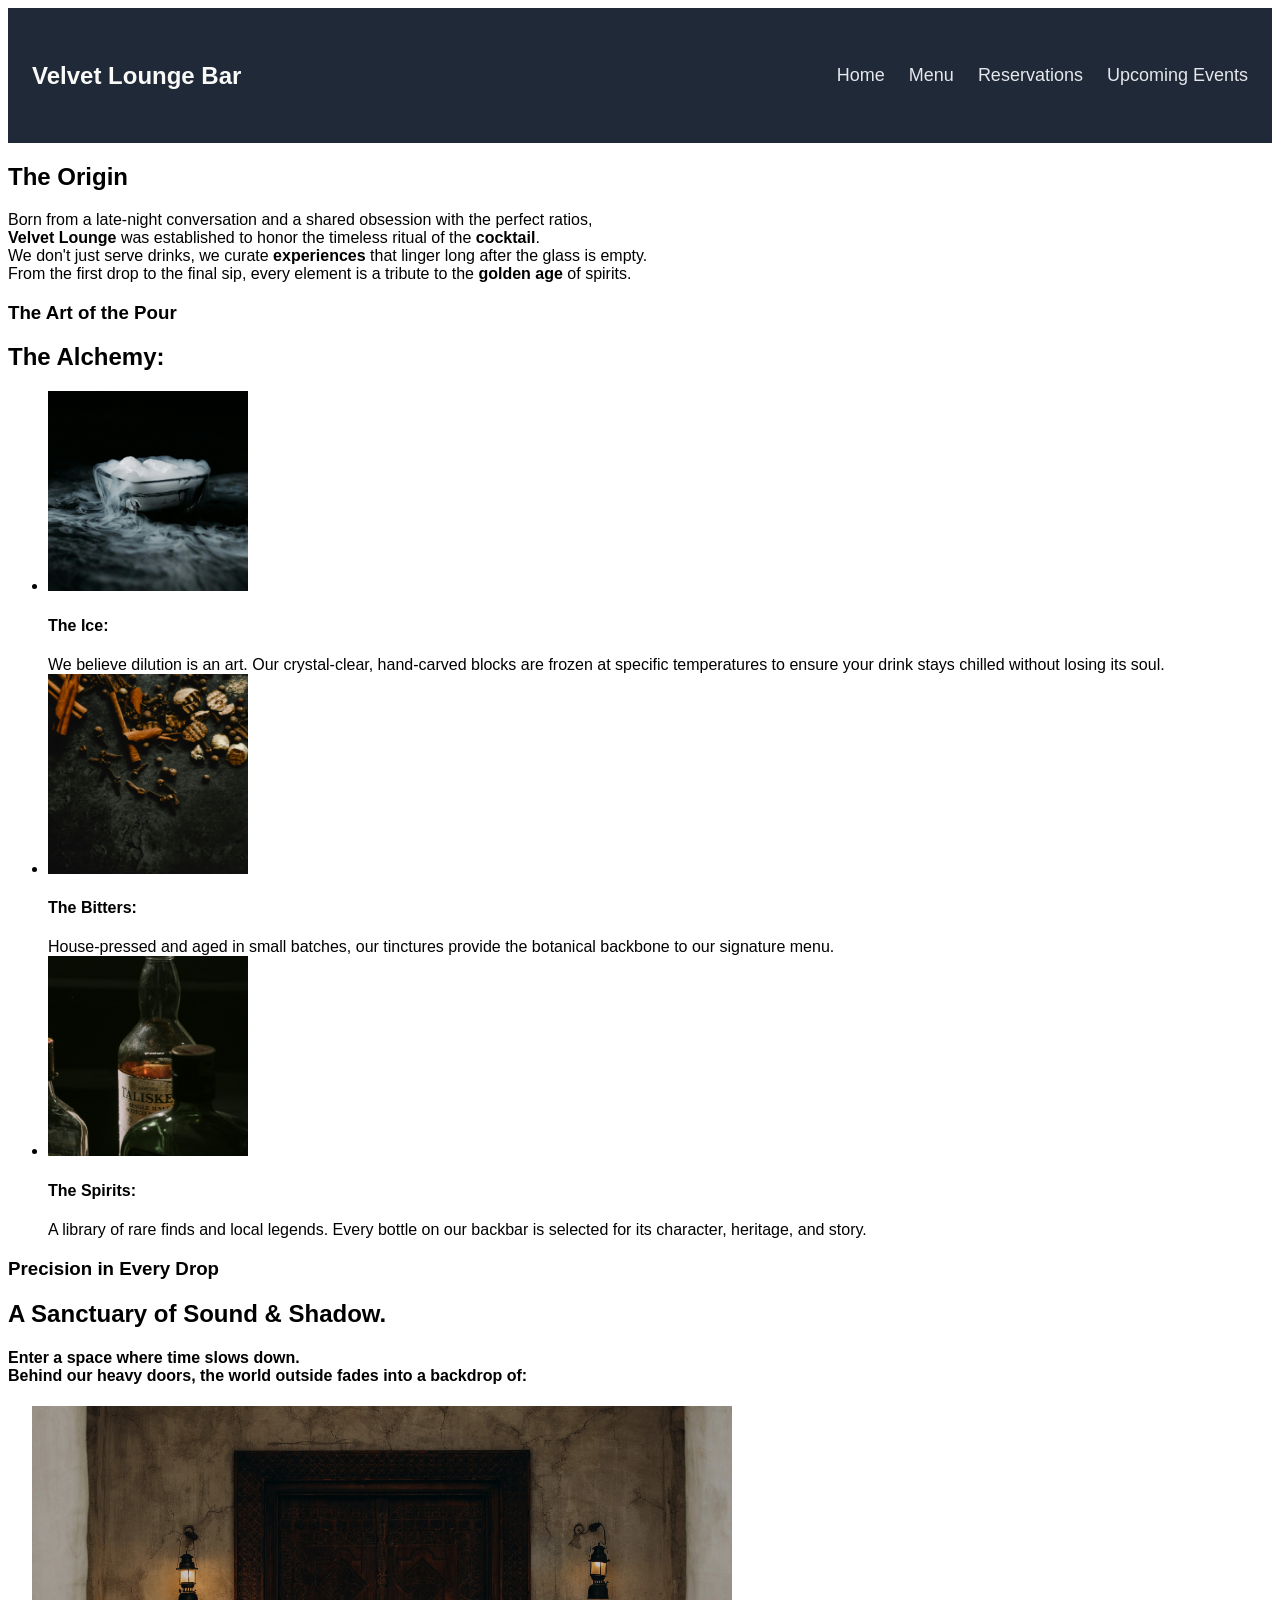
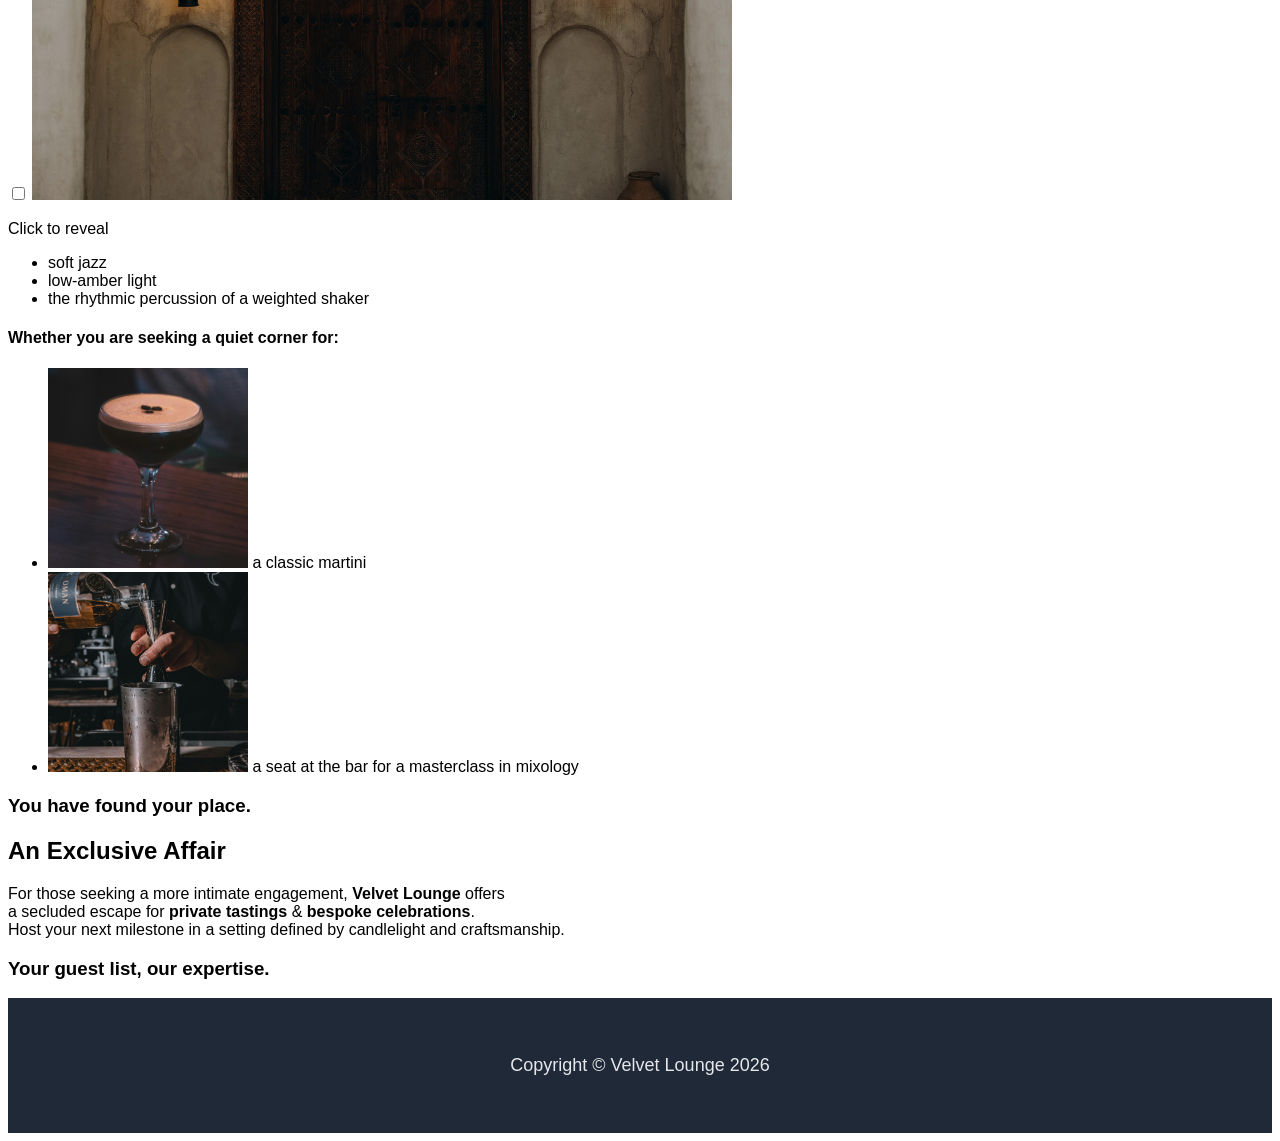
==== about_page.html @ bf159278 "Add files via upload" ====
<!DOCTYPE html>
<html>

<head>
    <meta charset="utf-8">
    <meta name="viewport" content="width=device-width, initial-scale=1.0">
    <title>About Page</title>
    <link rel="stylesheet" href="css/about.css">
    <link rel="stylesheet" href="css/style.css">
</head>

<body>
   
    <header class="header" id="top">
        <h2 class="header__logo">Velvet Lounge Bar</h2>

        <nav class="nav">
            <ul class="nav__list">
                <li class="nav__item"><a class="nav__link" href="./index.html">Home</a></li>
                <li class="nav__item"><a class="nav__link" href="">Menu</a></li>
                <li class="nav__item"><a class="nav__link" href="">Reservations</a></li>
                <li class="nav__item"><a class="nav__link" href="upcoming-events.html">Upcoming Events</a></li>
            </ul>
        </nav>
    </header>

    <main>
        <section class="start">
            <h2>The Origin</h2>
            <p>Born from a late-night conversation and a shared obsession with the perfect ratios,<br>
                <strong>Velvet Lounge</strong> was established to honor the timeless ritual of the <strong>cocktail</strong>.
                <br>
                We don't just serve drinks, we curate <strong>experiences</strong> that linger long after the glass is
                empty. <br>
                From the first drop to the final sip, every element is a tribute to the<strong> golden age</strong> of
                spirits.
            </p>
            <h3>The Art of the Pour</h3>
        </section>

        <section class="alchemy">
            <h2>The Alchemy:</h2>
            <ul>
                <li>
                    <img src="images/icecubes.jpg" alt="ice cubes" width="200" id="icecubes">
                    <h4>The Ice:</h4>We believe dilution is an art. Our crystal-clear, hand-carved blocks are frozen at
                    specific temperatures to ensure your drink stays chilled without losing its soul.
                </li>
                <li>
                    <img src="images/bitters.jpg" alt="bitters" width="200" id="bitters">
                    <h4>The Bitters:</h4>House-pressed and aged in small batches, our tinctures provide the botanical
                    backbone
                    to our signature menu.
                </li>
                <li>
                    <img src="images/spirits.jpg" alt="bottles of spirits" width="200" id="spirits">
                    <h4>The Spirits:</h4>A library of rare finds and local legends. Every bottle on our backbar is
                    selected for its character, heritage, and story.
                </li>
            </ul>
            <h3>Precision in Every Drop</h3>
        </section>

        <section class="atmosphere">
            <h2>A Sanctuary of Sound & Shadow.</h2>
            <h4> Enter a space where time slows down.<br>
                Behind our heavy doors, the world outside fades into a backdrop of: </h4>
        </section>


       <section class="doors">
    <input type="checkbox" id="toggle" class="hiddencheckbox">
    
    <label for="toggle" class="image-container">
        <img src="images/doors.jpg" alt="dark wood heavy doors" width="700">
        <p class="instruction">Click to reveal</p>
    </label>
        <ul class="reveal">
            <li>soft jazz</li>
            <li>low-amber light</li>
            <li>the rhythmic percussion of a weighted shaker</li>
        </ul>
</section>

       <section>
        <h4>Whether you are seeking a quiet corner for: </h4>
        <ul class="searching">
            <li>
                <img src="images/martini.jpg" alt="classic martini" width="200" id="martini">
                a classic martini
            </li>
            <li>
                <img src="images/mixology.jpg" alt="bar" width="200" id="bar">
                a seat at the bar for a masterclass in mixology
            </li>
        </ul>
        <h3>You have found your place.</h3>
        </section>

        <section class="exclusivity">
            <h2>An Exclusive Affair</h2>
            <p>For those seeking a more intimate engagement, <strong>Velvet Lounge</strong> offers
                <br>
                a secluded escape for <strong>private tastings</strong> & <strong>bespoke celebrations</strong>.<br>
                Host your next milestone in a setting defined by candlelight and craftsmanship.
            </p>
            <h3>Your guest list, our expertise.</h3>
    </main>

      <footer class="footer">
        <p class="footer__text">Copyright © Velvet Lounge 2026</p>
    </footer>

</html>
---- css/style.css ----
:root {
    --color-bg-dark: #1f2937;
    --color-bg-light: #e5e7eb;
    --color-primary: #3882f6;
    --color-text-light: #f9faf8;
    --color-text-muted: #e5e7eb;
    --color-text-dark: #1f2937;

    --font-size-logo: 1.5rem;
    --font-size-body: 1.125rem;
    --font-size-heading-lg: 3rem;
    --font-size-heading-md: 2.25rem;

    --font-weight-light: 300;
    --font-weight-normal: 400;
    --font-weight-bold: 700;
    --font-weight-extra-bold: 800;

    --space-xs: 0.5rem;
    --space-sm: 1rem;
    --space-md: 1.5rem;
    --space-lg: 2rem;
    --space-xl: 4rem;

    --container-width: 1200px;
    --section-padding: 5rem;

    --radius-sm: 0.25rem;
    --radius-md: 0.5rem;

    --transition-fast: 0.3s ease;
}

html {
    scroll-behavior: smooth;
}

body {
    font-family: Arial, sans-serif;
}

.header {
    background-color: var(--color-bg-dark);
    height: 15vh;
    display: flex;
    justify-content: space-between;
    padding: 0 1.5rem 0 1.5rem;
    align-items: center;
}

.header__logo {
    color: var(--color-text-light);
    font-size: var(--font-size-logo);
}

.nav__list {
    display: none;
    list-style: none;
}

.nav__link {
    color: var(--color-text-muted);
    font-size: var(--font-size-body);
    text-decoration: none;
    transition: color var(--transition-fast);
    position: relative;
    display: inline-block;
}

.nav__link::after {
    content: "";
    position: absolute;
    left: 50%;
    bottom: -0.5rem;
    width: 0;
    height: 2px;
    background-color: var(--color-text-light);
    transform: translateX(-50%);
    transition: width var(--transition-fast);
}

.nav__link:hover {
    color: var(--color-text-light);
}

.nav__link:hover::after {
    width: 100%;
}

.footer {
    background-color: var(--color-bg-dark);
    height: 15vh;
    display: flex;
    justify-content: center;
    align-items: center;
}

.footer__text {
    color: var(--color-text-muted);
    font-size: var(--font-size-body);
}

@media (min-width: 768px) {
    .nav__list {
        display: flex;
        gap: var(--space-md);
    }
}
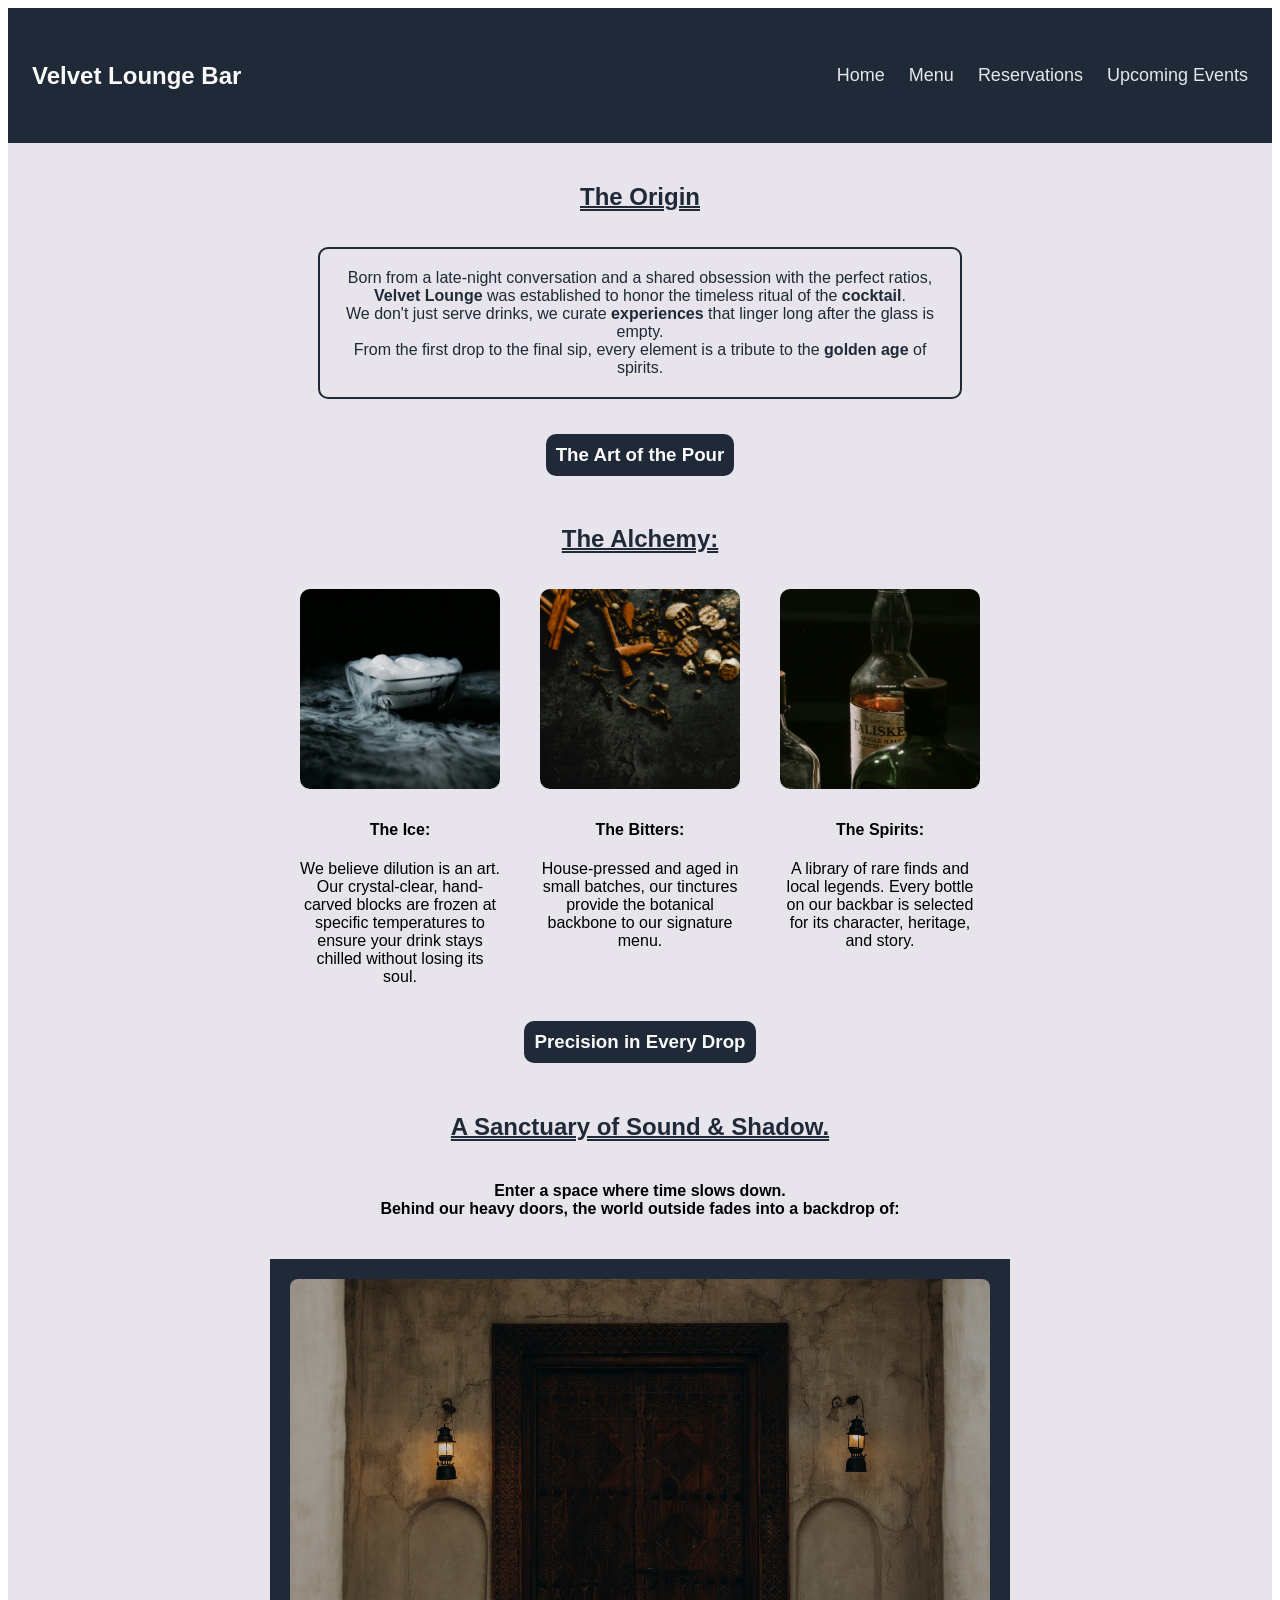
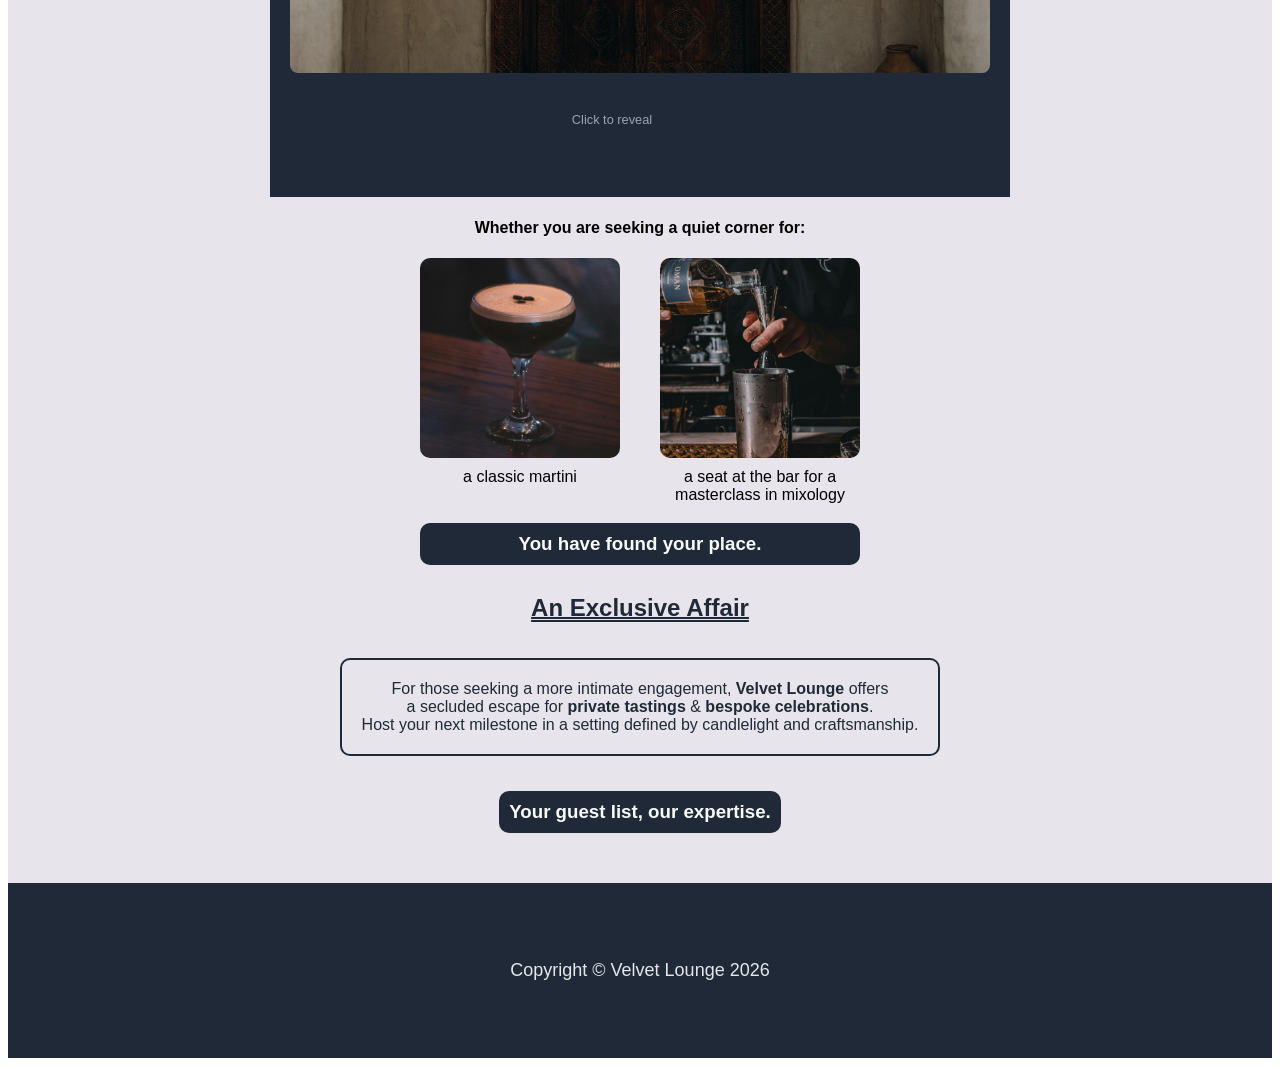
==== commit 72abde8e: "stylesheets relative paths" ====
--- a/about_page.html
+++ b/about_page.html
@@ -5,8 +5,8 @@
     <meta charset="utf-8">
     <meta name="viewport" content="width=device-width, initial-scale=1.0">
     <title>About Page</title>
-    <link rel="stylesheet" href="css/about.css">
-    <link rel="stylesheet" href="css/style.css">
+    <link rel="stylesheet" href="./css/about.css">
+    <link rel="stylesheet" href="./css/style.css">
 </head>
 
 <body>
@@ -111,4 +111,4 @@
         <p class="footer__text">Copyright © Velvet Lounge 2026</p>
     </footer>
 
-</html>+</html>
--- a/css/about.css
+++ b/css/about.css
@@ -0,0 +1,80 @@
+@font-face {
+    font-family:'roboto';
+    src: url('https://fonts.googleapis.com/css2?family=Roboto:ital,wght@0,100..900;1,100..900&display=swap');
+}
+about_page-grid {display: flex;align-items: center; }
+
+header {background-color: #1f2937; color: #f9faf8; padding: 20px; text-align: center;}
+footer {background-color: #1f2937; color: #f9faf8; padding: 20px; text-align: center;}  
+
+body {font-family:'roboto';}
+
+main{
+    display: flex;
+    flex-direction: column;
+    align-items: center;
+    padding: 20px;
+    background-color:#e7e5eb;
+}
+h2 {color: #1f2937; text-decoration: underline; text-decoration-color: #1f2937; text-decoration-style: double ; text-decoration-thickness: 2px; }
+h3 {background-color: #1f2937; color: #f9faf8; margin-bottom: 10px; padding: 10px; border-radius: 10px; text-align: center;}
+h4{coolor: #1f2937; text-align: center;}
+p {border: 2px solid #1f2937; border-radius: 10px; padding: 20px; max-width: 600px; text-align: center;}
+
+.start {display: flex; flex-direction: column; align-items: center; margin-bottom: 20px; color:#1f2937; text-align: center;}
+
+.atmosphere {display: flex; flex-direction: column; align-items: center; margin-bottom: 20px; text-align: center;}
+.atmosphere img {border-radius: 10px; margin-bottom: 10px;}
+
+.searching {list-style-type: none; padding: 0; display: flex; gap: 40px;}
+.searching li {display: flex; flex-direction: column; align-items: center; text-align: center; max-width: 200px;}
+.searching img {border-radius: 10px; margin-bottom: 10px;}
+
+
+.exclusivity {display: flex; flex-direction: column; align-items: center; margin-bottom: 20px; color:#1f2937}
+
+.alchemy {display: flex; flex-direction: column; align-items: center; margin-bottom: 20px;} 
+.alchemy ul {list-style-type: none; padding: 0; display: flex; gap: 40px;}
+.alchemy li {display: flex; flex-direction: column; align-items: center; text-align: center; max-width: 200px;}
+.alchemy img {border-radius: 10px; margin-bottom: 10px;}    
+
+.hiddencheckbox {display: none;}
+
+.doors {
+  background-color: #1f2937;
+  padding: 20px;
+  color: white;
+  font-family: sans-serif;
+  text-align: center;
+}
+.reveal {
+  opacity: 0;
+  max-height: 0;
+  overflow: hidden;
+  transition: all 0.5s ease;
+  margin-top: 10px;
+  color: #d4af37; 
+}
+
+.hiddencheckbox:checked ~ .reveal {
+  opacity: 1;
+  max-height: 100px;
+  padding: 10px;
+}
+
+.image-container img {
+  cursor: pointer;
+  border-radius: 8px;
+  transition: transform 0.3s;
+}
+
+.image-container img:hover {
+  transform: scale(1.02);
+}
+
+.instruction {
+  font-size: 0.8rem;
+  color: #9ca3af;
+}
+
+.reveal ul { list-style-type: none; padding: 0; display: flex; gap: 40px; justify-content: center;}
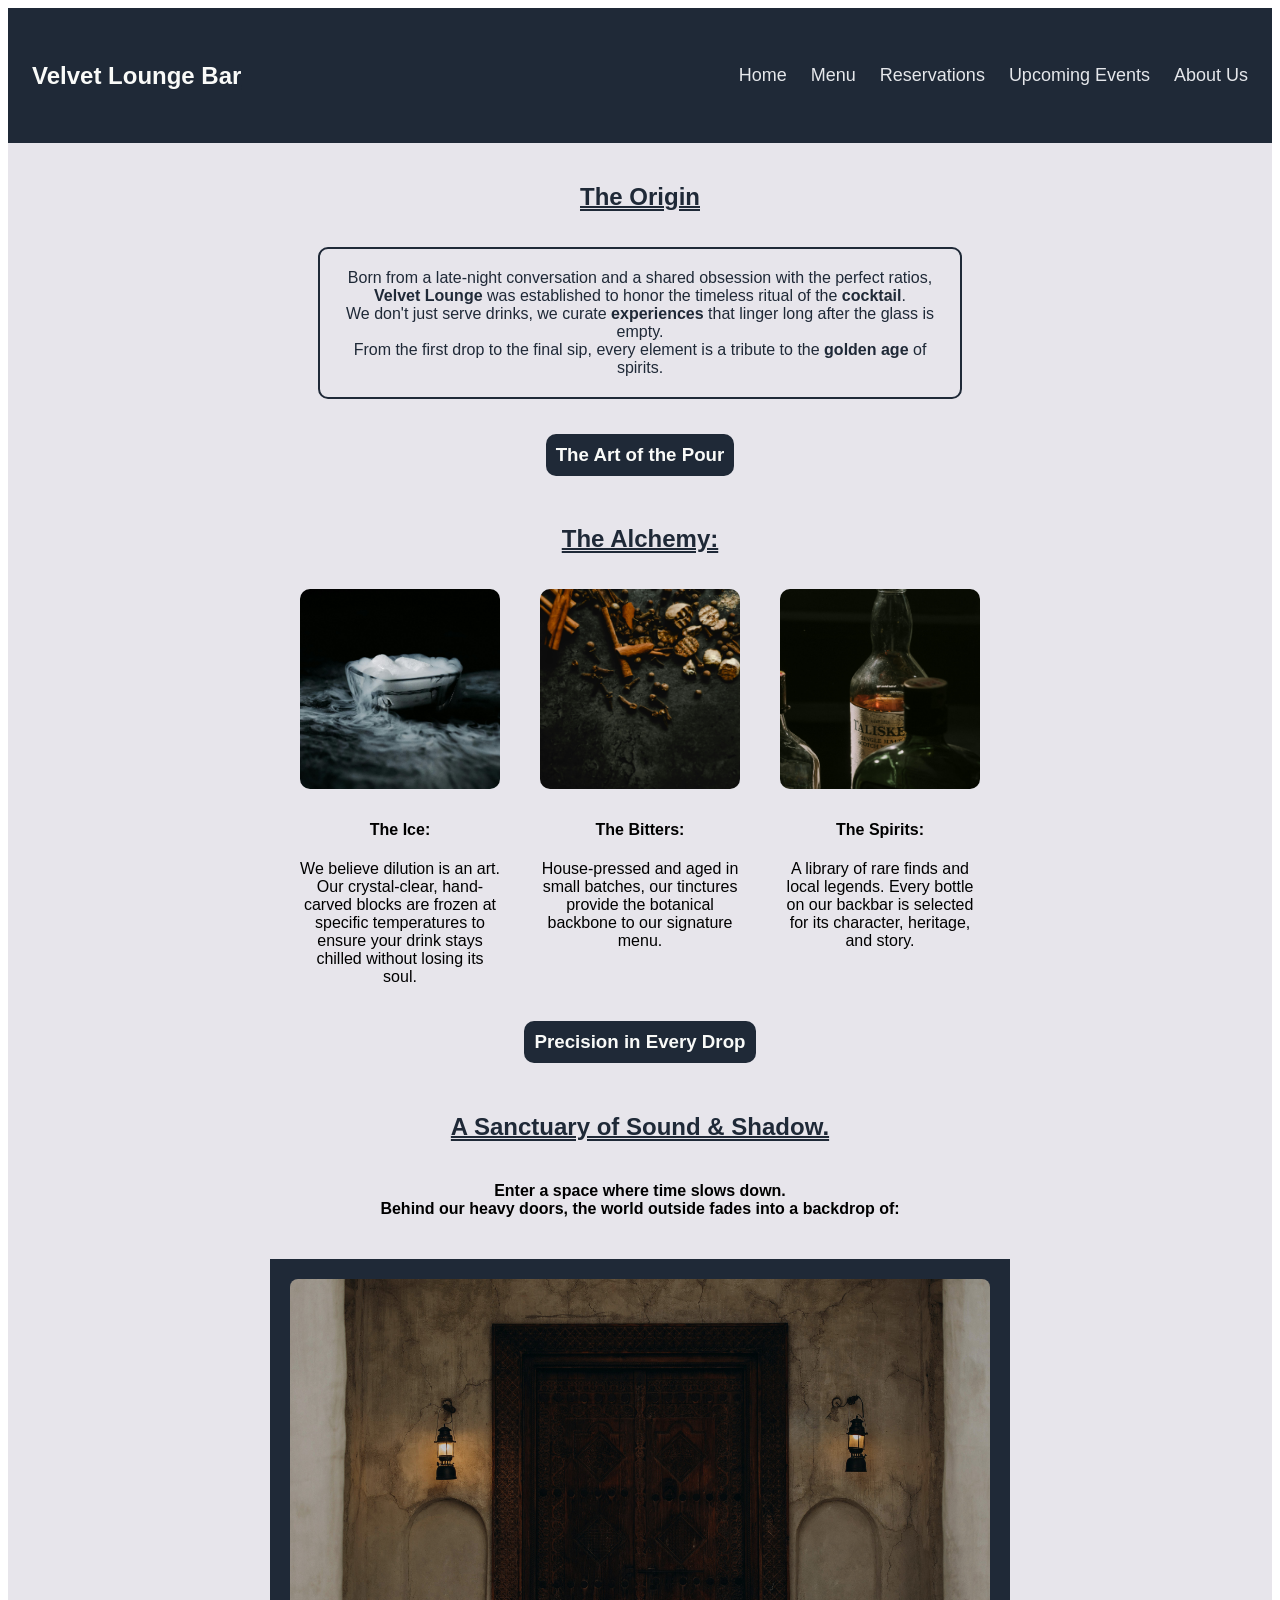
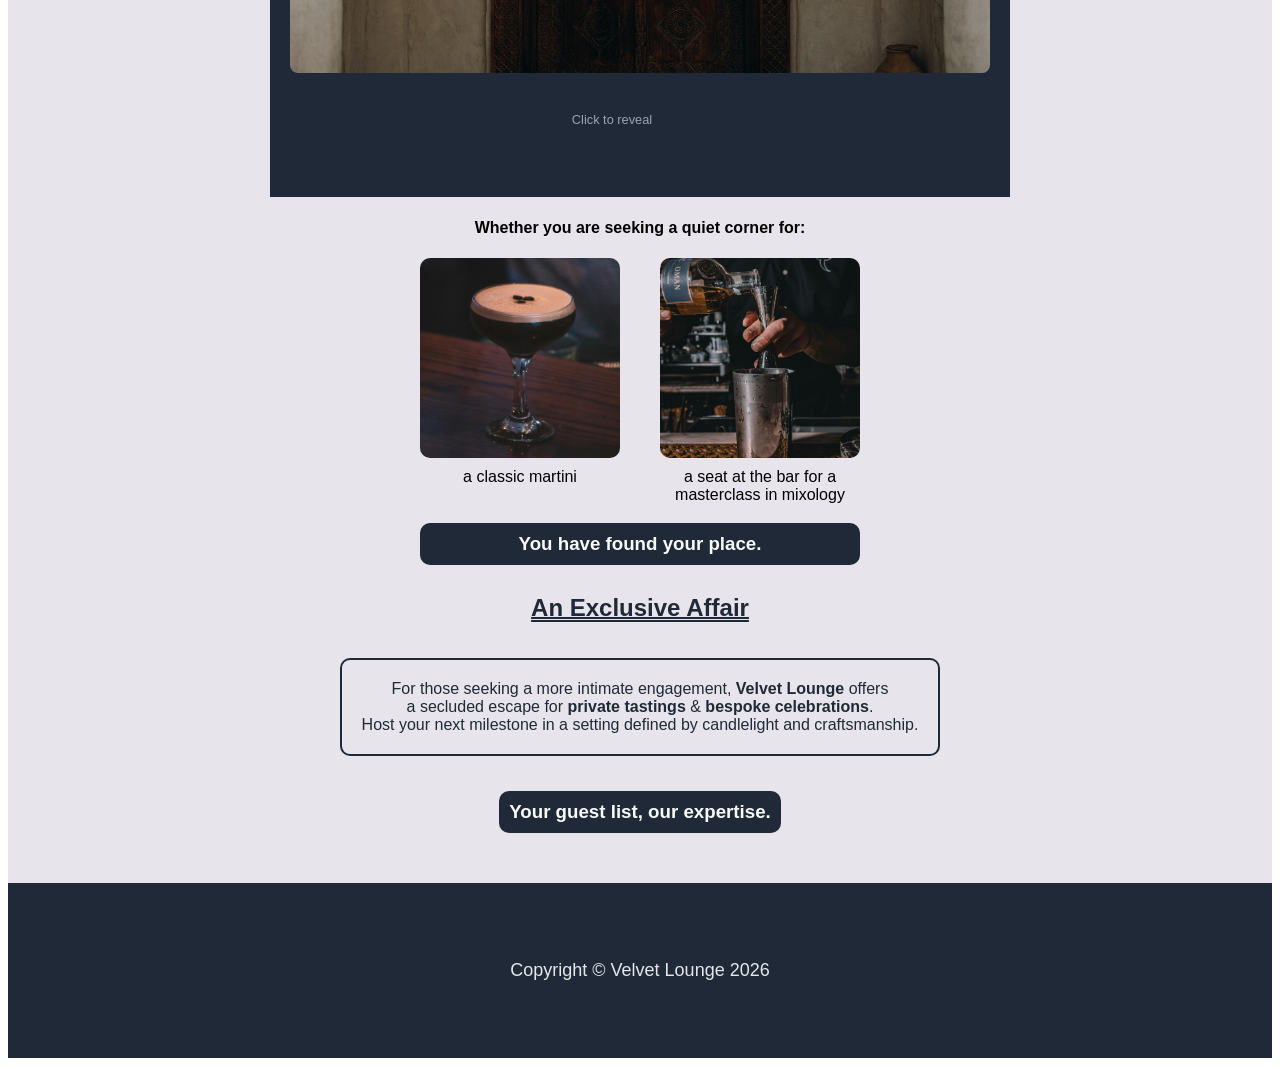
==== commit fbf2a749: "Fix navigation links Updated navigation links and improved structure." ====
--- a/about_page.html
+++ b/about_page.html
@@ -16,10 +16,11 @@
 
         <nav class="nav">
             <ul class="nav__list">
-                <li class="nav__item"><a class="nav__link" href="./index.html">Home</a></li>
+                      <li class="nav__item"><a class="nav__link" href="./index.html">Home</a></li>
                 <li class="nav__item"><a class="nav__link" href="">Menu</a></li>
-                <li class="nav__item"><a class="nav__link" href="">Reservations</a></li>
+                <li class="nav__item"><a class="nav__link" href="./contact_page.html">Reservations</a></li>
                 <li class="nav__item"><a class="nav__link" href="upcoming-events.html">Upcoming Events</a></li>
+                <li class="nav__item"><a class="nav__link" href="about_page.html">About Us</a></li>
             </ul>
         </nav>
     </header>
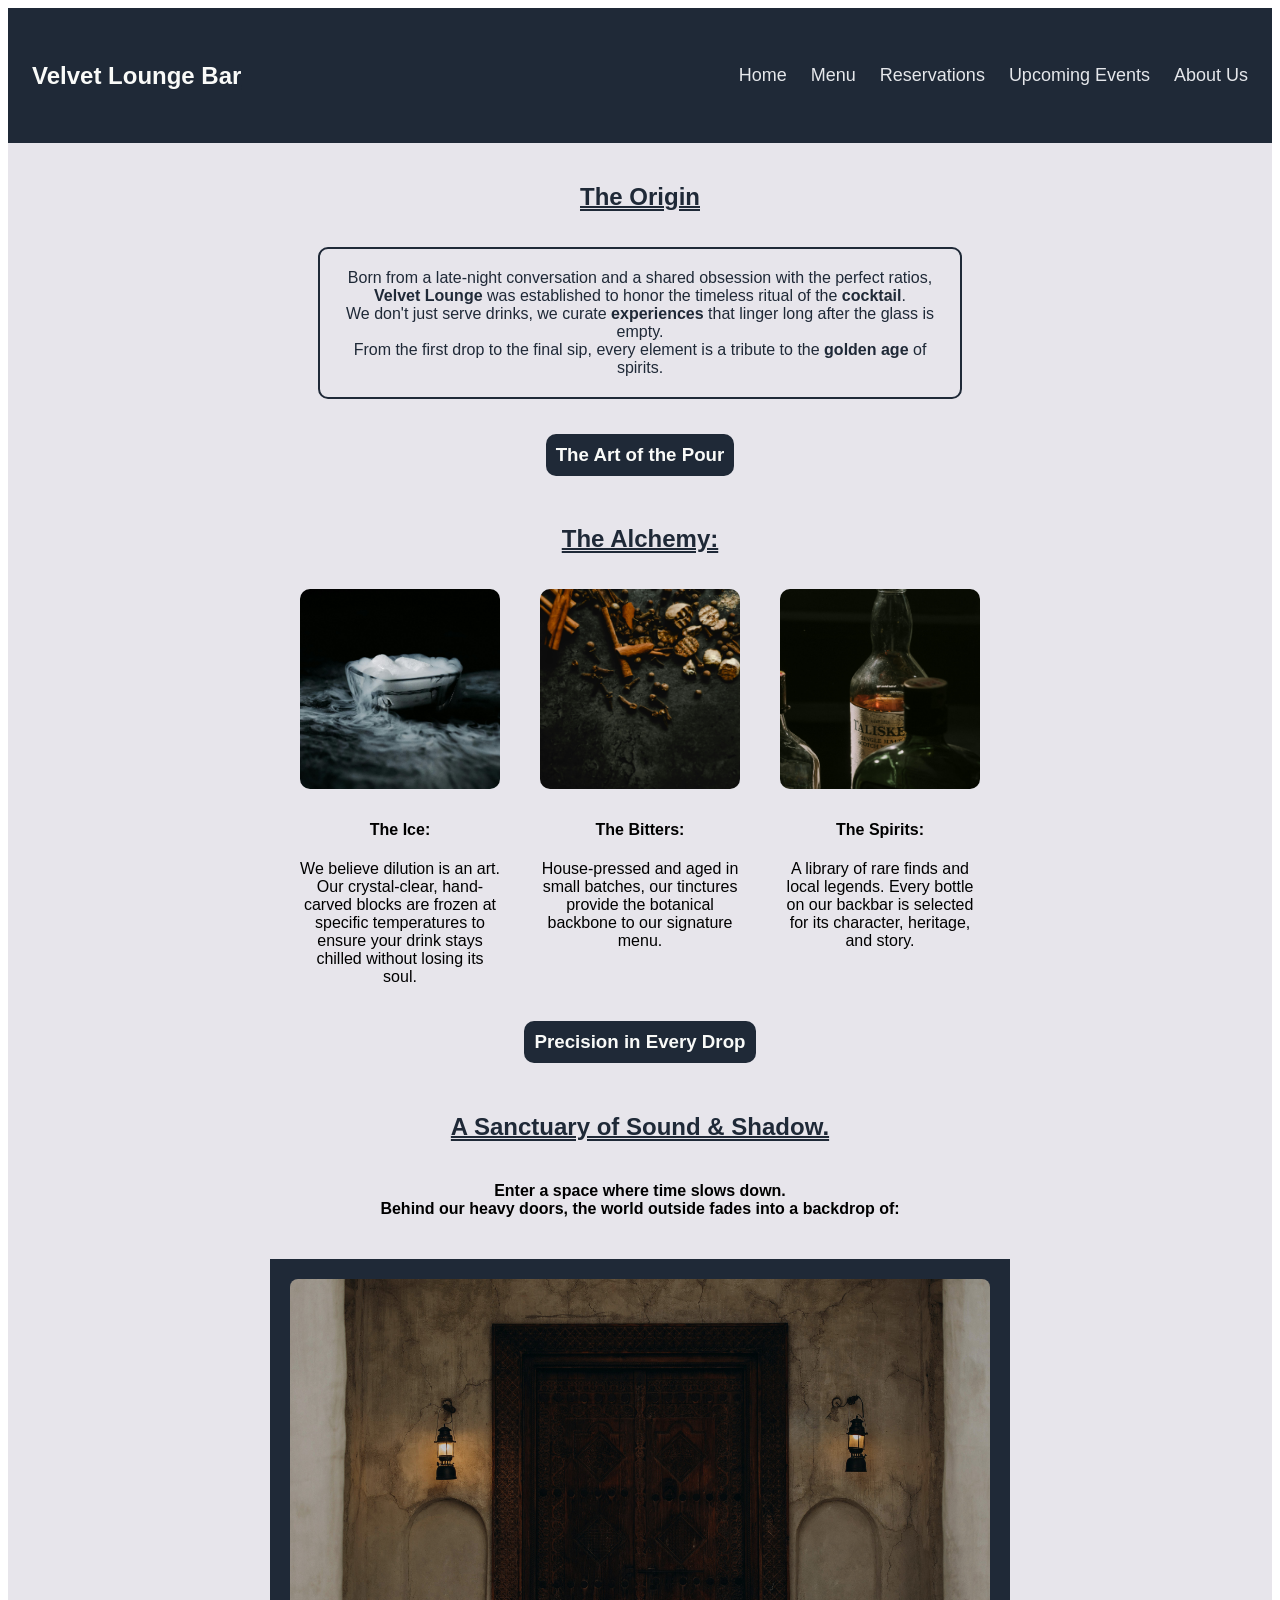
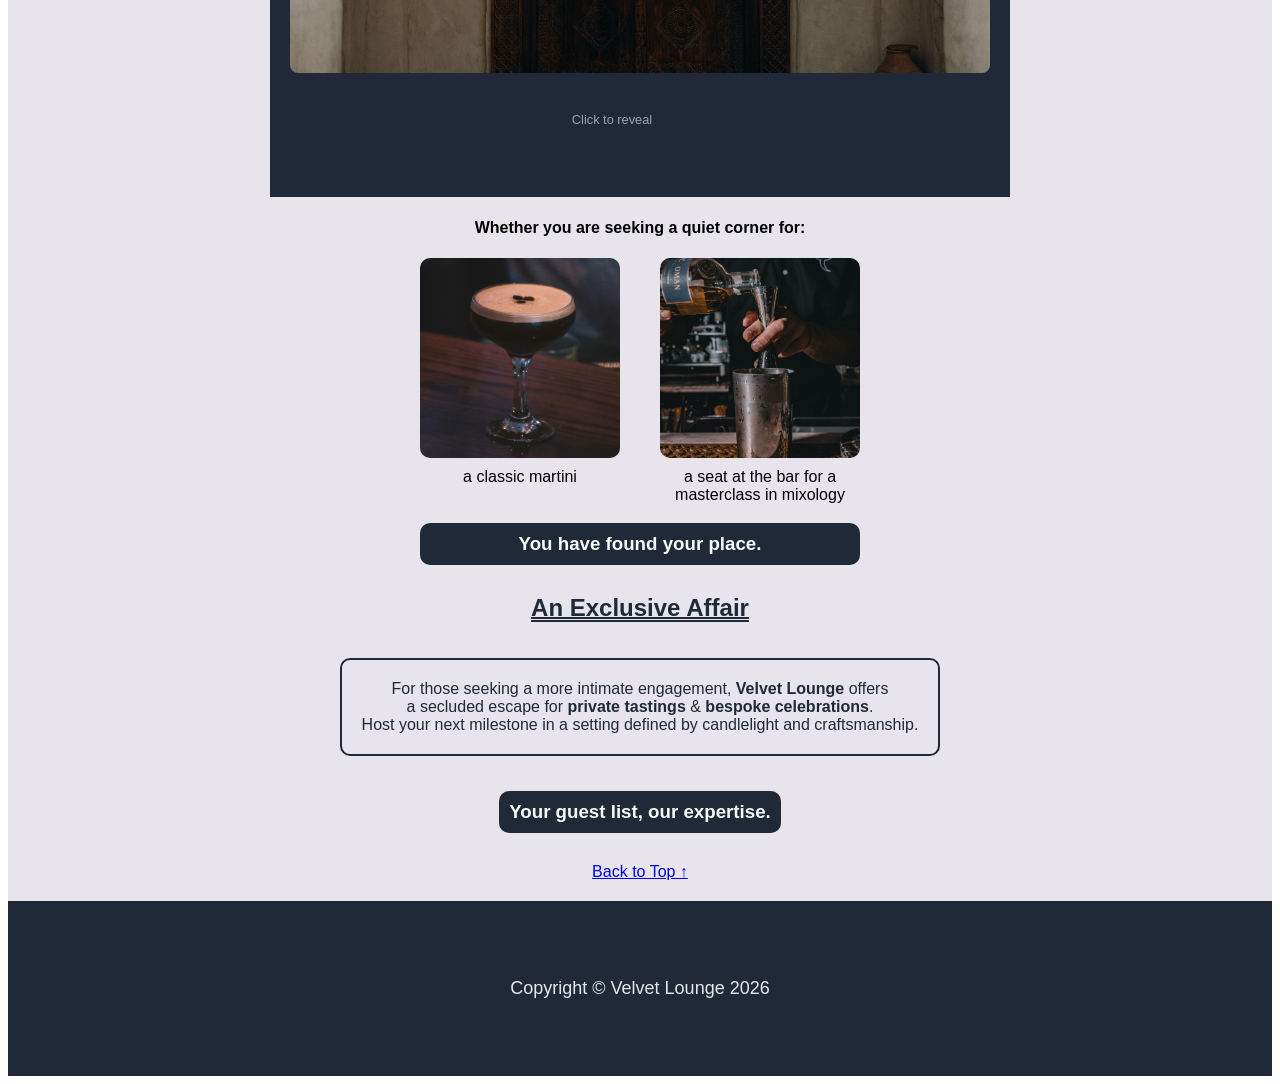
==== commit 426dceef: "Add 'Back to Top' link to about page Added a 'Back to Top' link for easier navigation." ====
--- a/about_page.html
+++ b/about_page.html
@@ -106,6 +106,8 @@
                 Host your next milestone in a setting defined by candlelight and craftsmanship.
             </p>
             <h3>Your guest list, our expertise.</h3>
+        </section>    
+             <a href="top" class="cta__back-to-top">Back to Top ↑</a>
     </main>
 
       <footer class="footer">
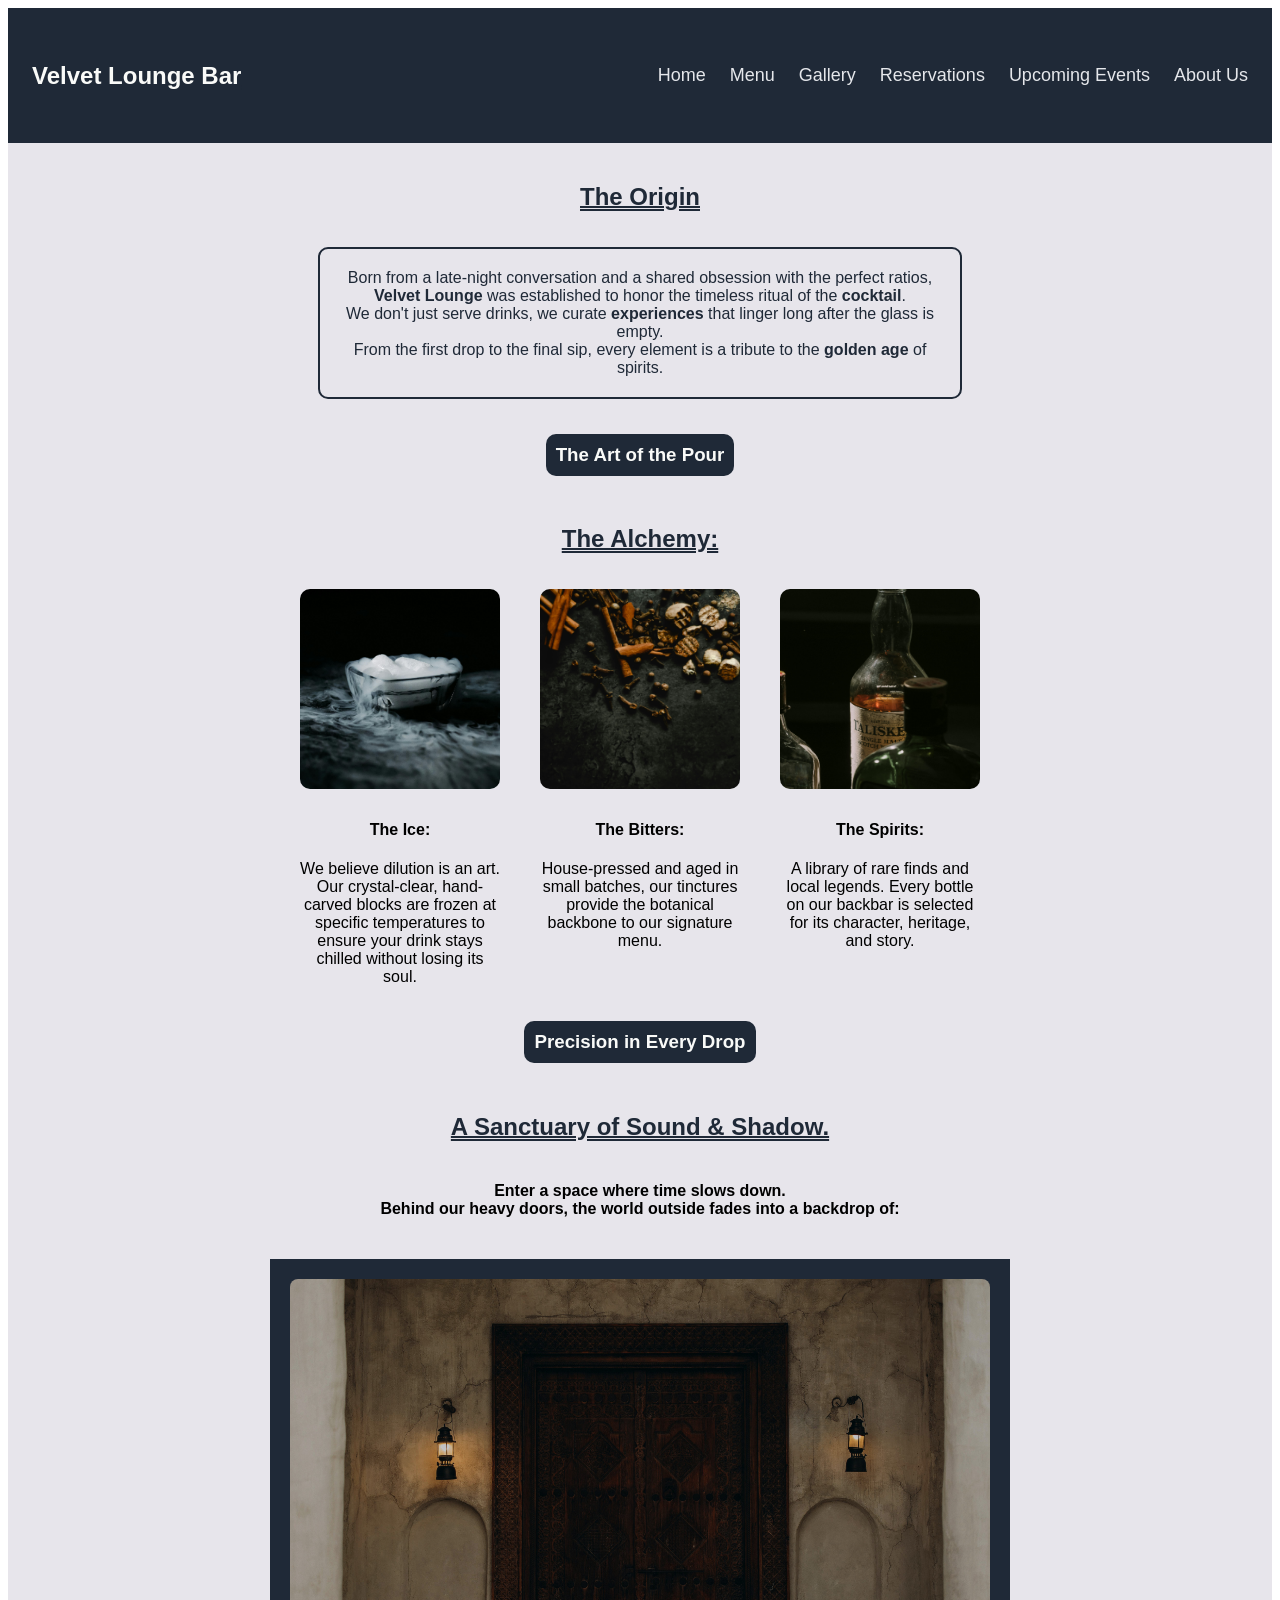
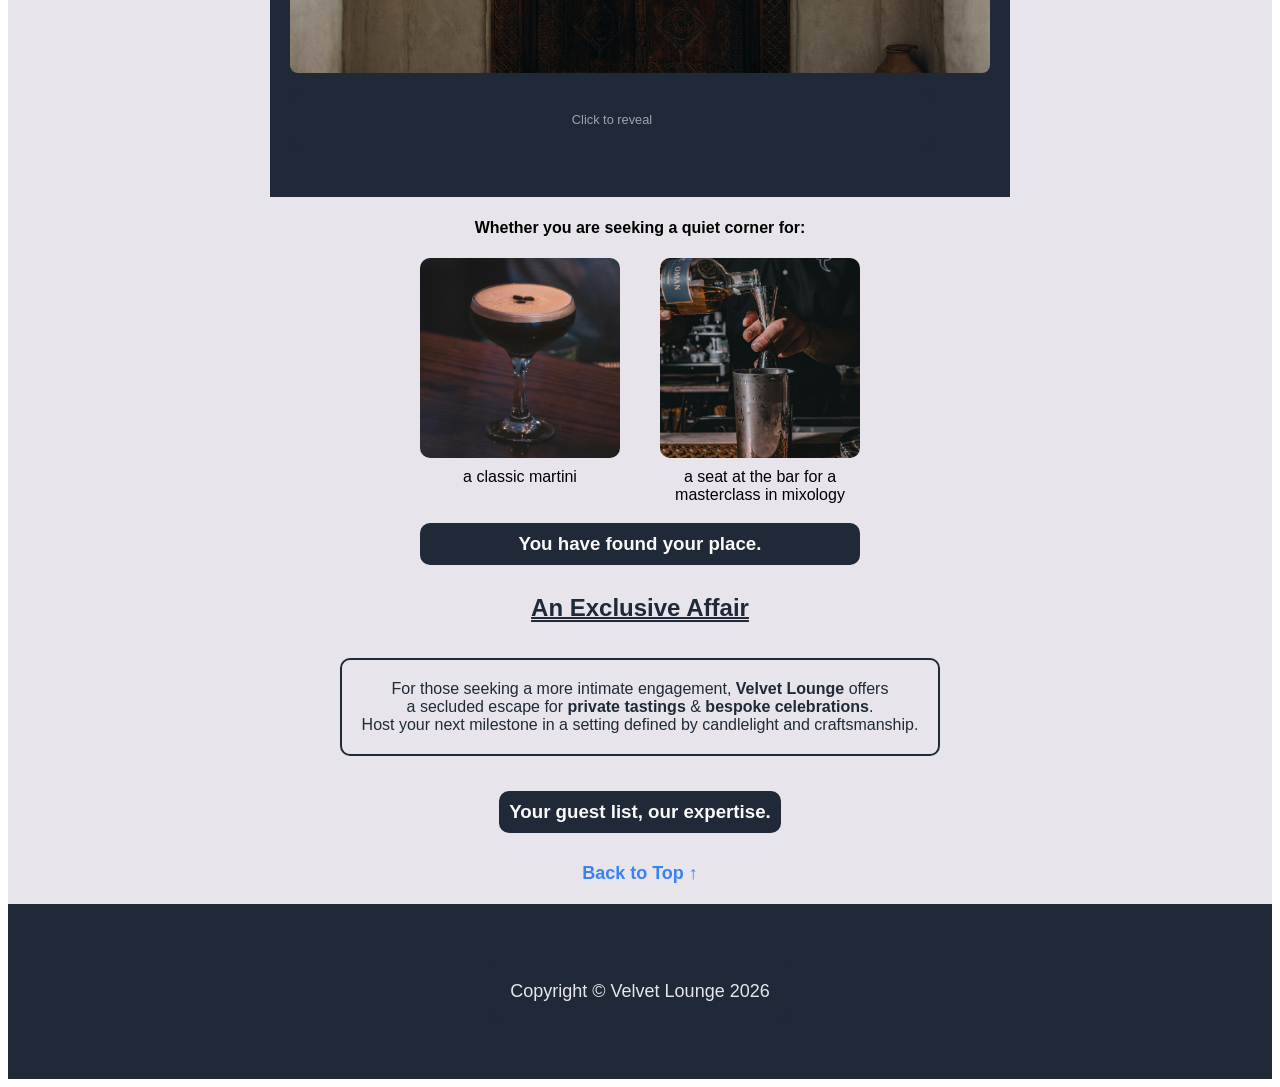
==== commit ea7741e5: "added menu and  gallery" ====
--- a/about_page.html
+++ b/about_page.html
@@ -16,12 +16,13 @@
 
         <nav class="nav">
             <ul class="nav__list">
-                      <li class="nav__item"><a class="nav__link" href="./index.html">Home</a></li>
-                <li class="nav__item"><a class="nav__link" href="">Menu</a></li>
-                <li class="nav__item"><a class="nav__link" href="./contact_page.html">Reservations</a></li>
-                <li class="nav__item"><a class="nav__link" href="upcoming-events.html">Upcoming Events</a></li>
-                <li class="nav__item"><a class="nav__link" href="about_page.html">About Us</a></li>
-            </ul>
+    <li class="nav__item"><a class="nav__link" href="./index.html">Home</a></li>
+    <li class="nav__item"><a class="nav__link" href="digital_menu.html">Menu</a></li>
+    <li class="nav__item"><a class="nav__link" href="gallery.html">Gallery</a></li>
+    <li class="nav__item"><a class="nav__link" href="./contact_page.html">Reservations</a></li>
+    <li class="nav__item"><a class="nav__link" href="upcoming-events.html">Upcoming Events</a></li>
+    <li class="nav__item"><a class="nav__link" href="about_page.html">About Us</a></li>
+</ul>
         </nav>
     </header>
 
@@ -107,7 +108,7 @@
             </p>
             <h3>Your guest list, our expertise.</h3>
         </section>    
-             <a href="top" class="cta__back-to-top">Back to Top ↑</a>
+             <a href="#top" class="cta__back-to-top">Back to Top ↑</a>
     </main>
 
       <footer class="footer">
--- a/css/style.css
+++ b/css/style.css
@@ -86,6 +86,18 @@
 .nav__link:hover::after {
     width: 100%;
 }
+.cta__back-to-top {
+    color: var(--color-primary);
+    text-decoration: none;
+    font-size: var(--font-size-body);
+    font-weight: var(--font-weight-bold);
+    transition: color var(--transition-fast);
+    cursor: pointer;
+}
+
+.cta__back-to-top:hover {
+    transform: translateY(-3px);
+}
 
 .footer {
     background-color: var(--color-bg-dark);
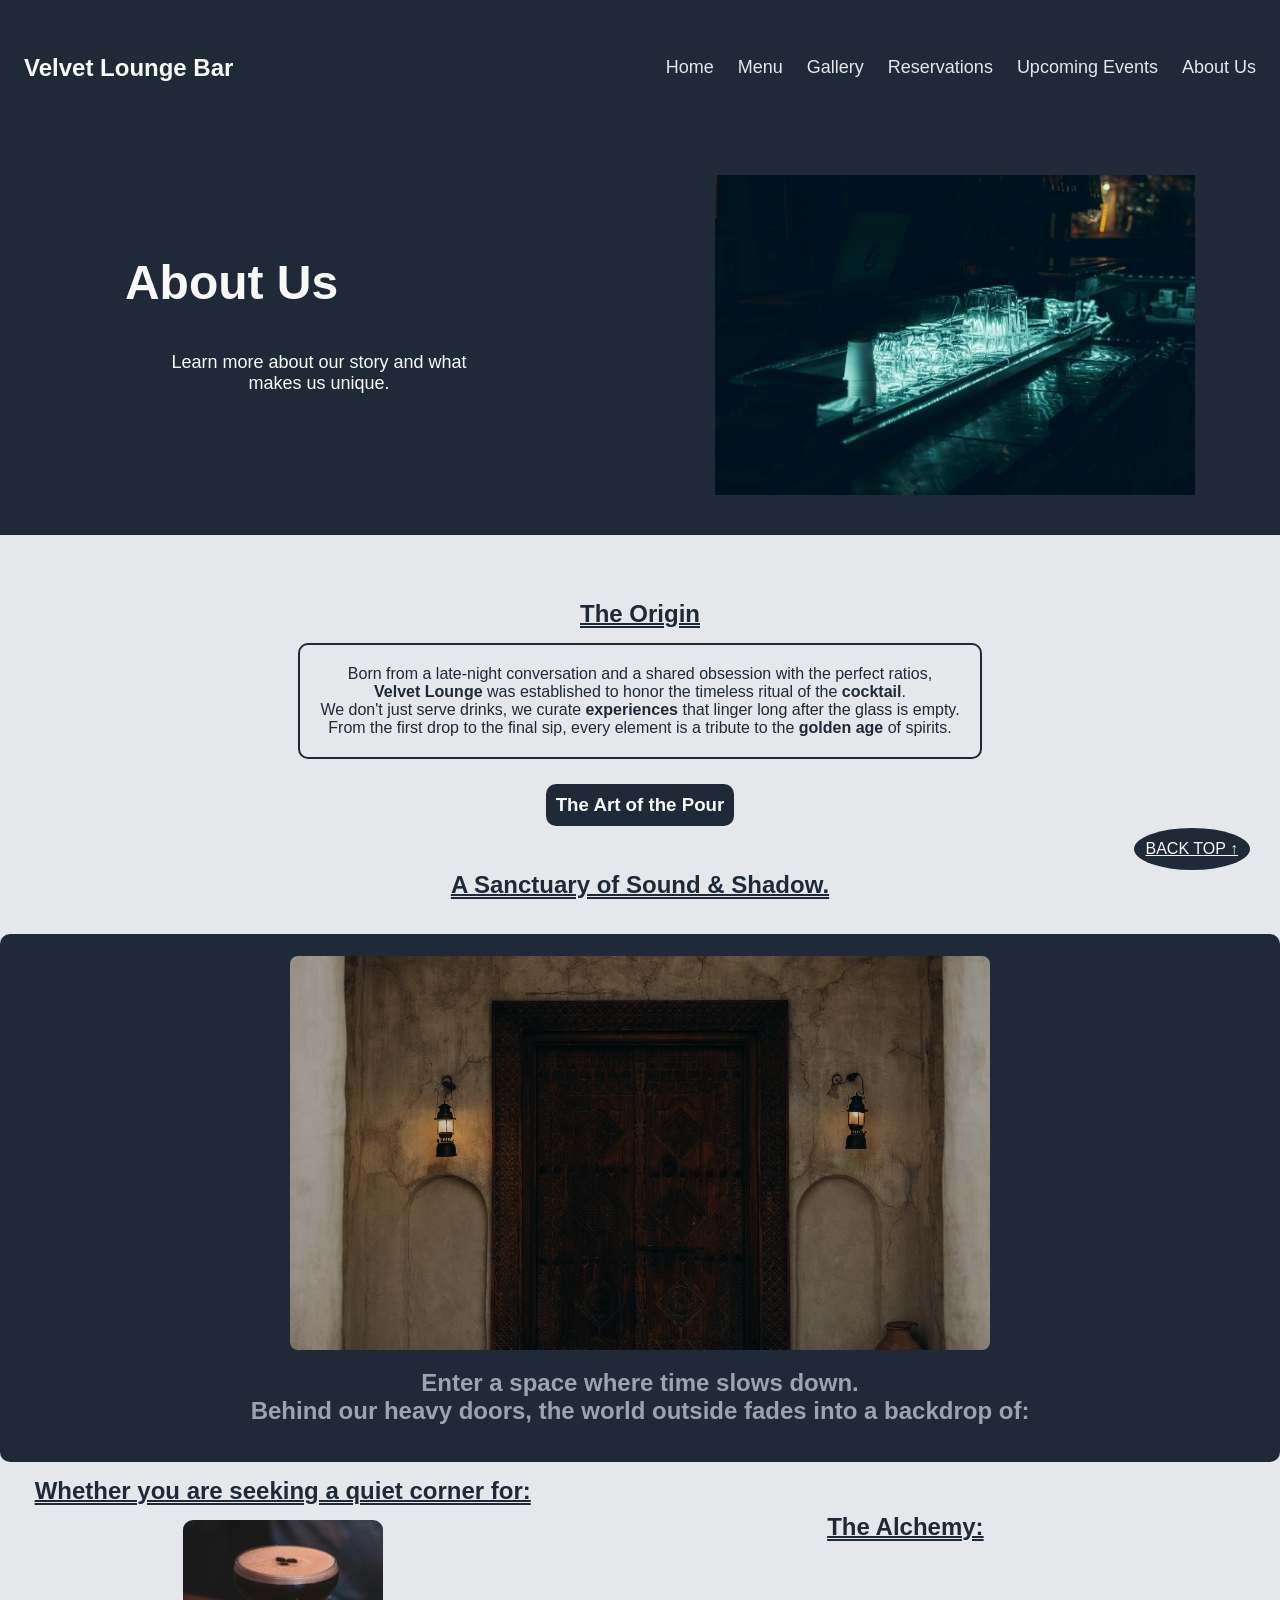
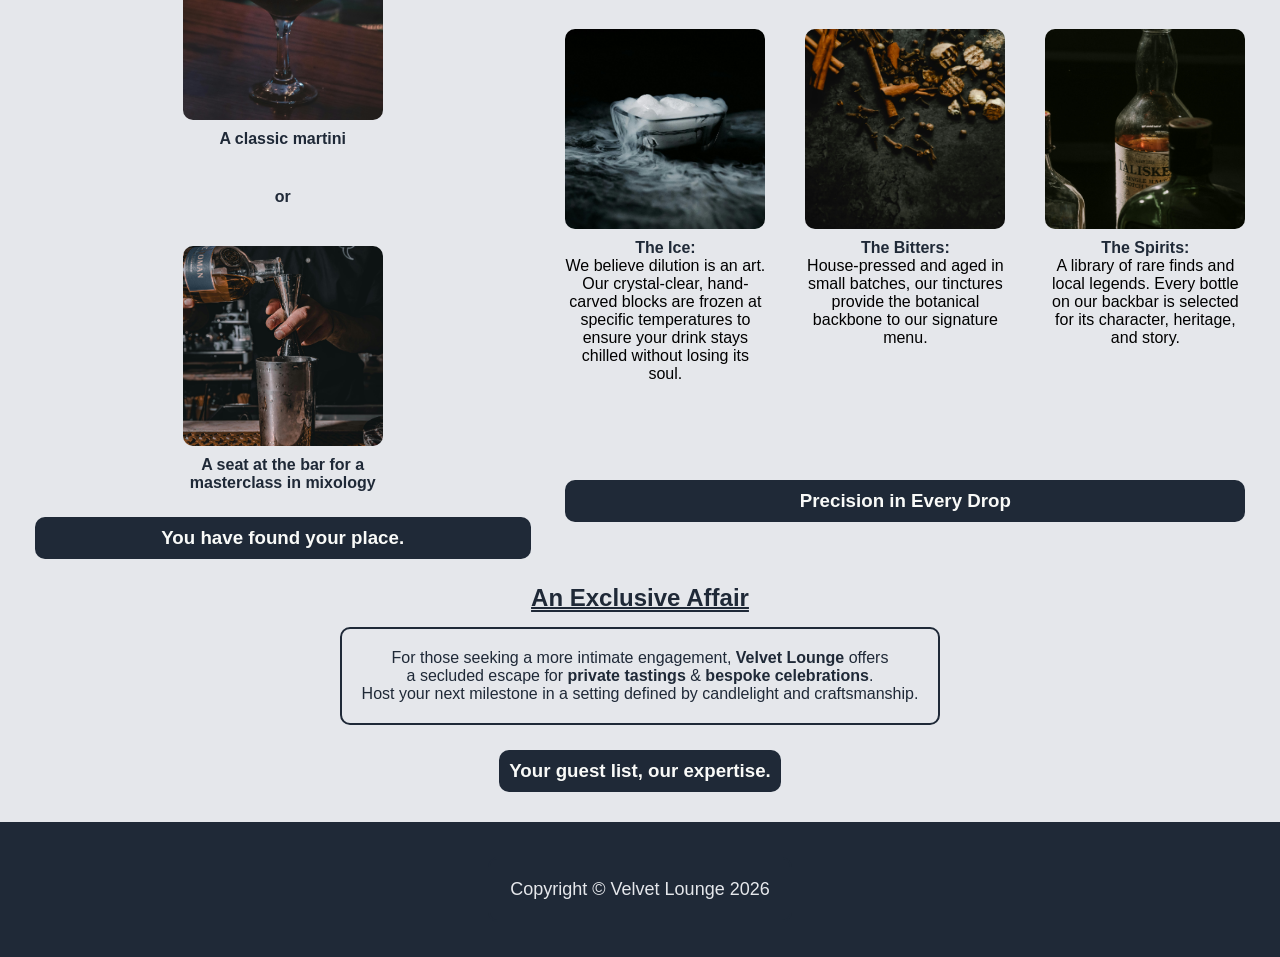
==== commit 4a928fb9: "revised the about page & made it mobile friendly & added a new back to top button on my two pages" ====
--- a/about_page.html
+++ b/about_page.html
@@ -10,27 +10,38 @@
 </head>
 
 <body>
-   
+
     <header class="header" id="top">
         <h2 class="header__logo">Velvet Lounge Bar</h2>
 
         <nav class="nav">
             <ul class="nav__list">
-    <li class="nav__item"><a class="nav__link" href="./index.html">Home</a></li>
-    <li class="nav__item"><a class="nav__link" href="digital_menu.html">Menu</a></li>
-    <li class="nav__item"><a class="nav__link" href="gallery.html">Gallery</a></li>
-    <li class="nav__item"><a class="nav__link" href="./contact_page.html">Reservations</a></li>
-    <li class="nav__item"><a class="nav__link" href="upcoming-events.html">Upcoming Events</a></li>
-    <li class="nav__item"><a class="nav__link" href="about_page.html">About Us</a></li>
-</ul>
+                <li class="nav__item"><a class="nav__link" href="./index.html">Home</a></li>
+                <li class="nav__item"><a class="nav__link" href="digital_menu.html">Menu</a></li>
+                <li class="nav__item"><a class="nav__link" href="gallery.html">Gallery</a></li>
+                <li class="nav__item"><a class="nav__link" href="./contact_page.html">Reservations</a></li>
+                <li class="nav__item"><a class="nav__link" href="upcoming-events.html">Upcoming Events</a></li>
+                <li class="nav__item"><a class="nav__link" href="about_page.html">About Us</a></li>
+            </ul>
         </nav>
     </header>
 
     <main>
+        <section class="hero">
+            <div class="hero_content">
+                <h1 class="hero_title">About Us</h1>
+                <p class="hero_subtitle">Learn more about our story and what makes us unique.</p>
+            </div>
+            <div class="hero_image">
+                <img class="hero_image" src="./images/about.jpg" alt="About Us">
+            </div>
+        </section>
+
         <section class="start">
             <h2>The Origin</h2>
             <p>Born from a late-night conversation and a shared obsession with the perfect ratios,<br>
-                <strong>Velvet Lounge</strong> was established to honor the timeless ritual of the <strong>cocktail</strong>.
+                <strong>Velvet Lounge</strong> was established to honor the timeless ritual of the
+                <strong>cocktail</strong>.
                 <br>
                 We don't just serve drinks, we curate <strong>experiences</strong> that linger long after the glass is
                 empty. <br>
@@ -40,63 +51,65 @@
             <h3>The Art of the Pour</h3>
         </section>
 
-        <section class="alchemy">
-            <h2>The Alchemy:</h2>
-            <ul>
-                <li>
-                    <img src="images/icecubes.jpg" alt="ice cubes" width="200" id="icecubes">
-                    <h4>The Ice:</h4>We believe dilution is an art. Our crystal-clear, hand-carved blocks are frozen at
-                    specific temperatures to ensure your drink stays chilled without losing its soul.
-                </li>
-                <li>
-                    <img src="images/bitters.jpg" alt="bitters" width="200" id="bitters">
-                    <h4>The Bitters:</h4>House-pressed and aged in small batches, our tinctures provide the botanical
-                    backbone
-                    to our signature menu.
-                </li>
-                <li>
-                    <img src="images/spirits.jpg" alt="bottles of spirits" width="200" id="spirits">
-                    <h4>The Spirits:</h4>A library of rare finds and local legends. Every bottle on our backbar is
-                    selected for its character, heritage, and story.
-                </li>
+        <section class="atmosphere">
+            <h2>A Sanctuary of Sound & Shadow.</h2>
+        </section>
+        <section class="doors">
+            <input type="checkbox" id="toggle" class="hiddencheckbox">
+
+            <label for="toggle" class="image-container">
+                <img src="images/doors.jpg" alt="dark wood heavy doors" width="700">
+                <h2 class="instruction">Enter a space where time slows down.<br>
+                    Behind our heavy doors, the world outside fades into a backdrop of:</h2>
+            </label>
+            <ul class="reveal">
+                <li>soft jazz</li>
+                <li>low-amber light</li>
+                <li>the rhythmic percussion of a weighted shaker</li>
             </ul>
-            <h3>Precision in Every Drop</h3>
         </section>
 
-        <section class="atmosphere">
-            <h2>A Sanctuary of Sound & Shadow.</h2>
-            <h4> Enter a space where time slows down.<br>
-                Behind our heavy doors, the world outside fades into a backdrop of: </h4>
-        </section>
+        <section class="aesthetic">
+            <div class="alchemy">
+                <h2>The Alchemy:</h2>
+                <ul>
+                    <li>
+                        <img src="images/icecubes.jpg" alt="ice cubes" width="200" id="icecubes">
+                        <h4>The Ice:</h4>We believe dilution is an art. Our crystal-clear, hand-carved blocks are frozen
+                        at
+                        specific temperatures to ensure your drink stays chilled without losing its soul.
+                    </li>
+                    <li>
+                        <img src="images/bitters.jpg" alt="bitters" width="200" id="bitters">
+                        <h4>The Bitters:</h4>House-pressed and aged in small batches, our tinctures provide the
+                        botanical
+                        backbone
+                        to our signature menu.
+                    </li>
+                    <li>
+                        <img src="images/spirits.jpg" alt="bottles of spirits" width="200" id="spirits">
+                        <h4>The Spirits:</h4>A library of rare finds and local legends. Every bottle on our backbar is
+                        selected for its character, heritage, and story.
+                    </li>
+                </ul>
+                <h3>Precision in Every Drop</h3>
+            </div>
 
-
-       <section class="doors">
-    <input type="checkbox" id="toggle" class="hiddencheckbox">
-    
-    <label for="toggle" class="image-container">
-        <img src="images/doors.jpg" alt="dark wood heavy doors" width="700">
-        <p class="instruction">Click to reveal</p>
-    </label>
-        <ul class="reveal">
-            <li>soft jazz</li>
-            <li>low-amber light</li>
-            <li>the rhythmic percussion of a weighted shaker</li>
-        </ul>
-</section>
-
-       <section>
-        <h4>Whether you are seeking a quiet corner for: </h4>
-        <ul class="searching">
-            <li>
-                <img src="images/martini.jpg" alt="classic martini" width="200" id="martini">
-                a classic martini
-            </li>
-            <li>
-                <img src="images/mixology.jpg" alt="bar" width="200" id="bar">
-                a seat at the bar for a masterclass in mixology
-            </li>
-        </ul>
-        <h3>You have found your place.</h3>
+            <div>
+                <h2>Whether you are seeking a quiet corner for: </h2>
+                <ul class="searching">
+                    <li>
+                        <img src="images/martini.jpg" alt="classic martini" width="200" id="martini">
+                        <h4>A classic martini</h4>
+                    </li>
+                    <h4> or </h4>
+                    <li>
+                        <img src="images/mixology.jpg" alt="bar" width="200" id="bar">
+                        <h4>A seat at the bar for a masterclass in mixology</h4>
+                    </li>
+                </ul>
+                <h3>You have found your place.</h3>
+            </div>
         </section>
 
         <section class="exclusivity">
@@ -107,12 +120,13 @@
                 Host your next milestone in a setting defined by candlelight and craftsmanship.
             </p>
             <h3>Your guest list, our expertise.</h3>
-        </section>    
-             <a href="#top" class="cta__back-to-top">Back to Top ↑</a>
+        </section>
+
+        <a href="#top" class="back-to-top">BACK TOP ↑</a>
     </main>
 
-      <footer class="footer">
+    <footer class="footer">
         <p class="footer__text">Copyright © Velvet Lounge 2026</p>
     </footer>
 
-</html>
+</html>
--- a/css/about.css
+++ b/css/about.css
@@ -1,64 +1,229 @@
 @font-face {
-    font-family:'roboto';
-    src: url('https://fonts.googleapis.com/css2?family=Roboto:ital,wght@0,100..900;1,100..900&display=swap');
-}
-about_page-grid {display: flex;align-items: center; }
-
-header {background-color: #1f2937; color: #f9faf8; padding: 20px; text-align: center;}
-footer {background-color: #1f2937; color: #f9faf8; padding: 20px; text-align: center;}  
-
-body {font-family:'roboto';}
-
-main{
-    display: flex;
-    flex-direction: column;
-    align-items: center;
-    padding: 20px;
-    background-color:#e7e5eb;
-}
-h2 {color: #1f2937; text-decoration: underline; text-decoration-color: #1f2937; text-decoration-style: double ; text-decoration-thickness: 2px; }
-h3 {background-color: #1f2937; color: #f9faf8; margin-bottom: 10px; padding: 10px; border-radius: 10px; text-align: center;}
-h4{coolor: #1f2937; text-align: center;}
-p {border: 2px solid #1f2937; border-radius: 10px; padding: 20px; max-width: 600px; text-align: center;}
-
-.start {display: flex; flex-direction: column; align-items: center; margin-bottom: 20px; color:#1f2937; text-align: center;}
-
-.atmosphere {display: flex; flex-direction: column; align-items: center; margin-bottom: 20px; text-align: center;}
-.atmosphere img {border-radius: 10px; margin-bottom: 10px;}
-
-.searching {list-style-type: none; padding: 0; display: flex; gap: 40px;}
-.searching li {display: flex; flex-direction: column; align-items: center; text-align: center; max-width: 200px;}
-.searching img {border-radius: 10px; margin-bottom: 10px;}
-
-
-.exclusivity {display: flex; flex-direction: column; align-items: center; margin-bottom: 20px; color:#1f2937}
-
-.alchemy {display: flex; flex-direction: column; align-items: center; margin-bottom: 20px;} 
-.alchemy ul {list-style-type: none; padding: 0; display: flex; gap: 40px;}
-.alchemy li {display: flex; flex-direction: column; align-items: center; text-align: center; max-width: 200px;}
-.alchemy img {border-radius: 10px; margin-bottom: 10px;}    
-
-.hiddencheckbox {display: none;}
+  font-family: 'roboto';
+  src: url('https://fonts.googleapis.com/css2?family=Roboto:ital,wght@0,100..900;1,100..900&display=swap');
+}
+
+*,
+*::before,
+*::after {
+  box-sizing: border-box;
+  margin: 0;
+  padding: 0;
+}
+
+contact_page-grid {
+  display: flex;
+  align-items: center;
+  flex: auto
+}
+
+.hero {
+  display: flex;
+  flex-direction: row;
+  justify-content: space-evenly;
+  align-items: center;
+  gap: 20px;
+  padding: 40px 0;
+  background-color: #1f2937;
+  color: #f9faf8;
+  max-height: 400px;
+}
+
+.hero_content {
+  display: flex;
+  flex-direction: column;
+  align-items: left;
+  text-align: left;
+  gap: 20px;
+  margin-left: 40px;
+}
+
+.hero_image {
+  width: auto;
+  height: 20rem;
+}
+
+.hero_title {
+  font-size: 48px;
+}
+
+.hero_subtitle {
+  font-size: 18px;
+}
+
+body {
+  font-family: 'roboto';
+  background-color: #e5e7eb;
+}
+
+main {
+  margin: 0 auto;
+}
+
+
+h2 {
+  color: #1f2937;
+  text-decoration: underline;
+  text-decoration-color: #1f2937;
+  text-decoration-style: double;
+  text-decoration-thickness: 2px;
+  margin-bottom: 15px;
+  margin-top: 15px;
+}
+
+h3 {
+  background-color: #1f2937;
+  color: #f9faf8;
+  margin-bottom: 10px;
+  padding: 10px;
+  border-radius: 10px;
+  text-align: center;
+  margin-top: 25px;
+}
+
+h4 {
+  color: #1f2937;
+  text-align: center;
+}
+
+p {
+  border: 2px solid #1f2937;
+  border-radius: 10px;
+  padding: 20px;
+  text-align: center;
+  max-width: 80%;
+  width: auto;
+}
+
+.start {
+  margin-top: 50px;
+  display: flex;
+  flex-direction: column;
+  align-items: center;
+  margin-bottom: 20px;
+  width: 100%;
+  color: #1f2937;
+  text-align: center;
+}
+
+.atmosphere {
+
+  display: flex;
+  flex-direction: column;
+  align-items: center;
+  margin-bottom: 20px;
+  text-align: center;
+}
+
+.atmosphere img {
+  border-radius: 10px;
+  margin-bottom: 10px;
+}
+
+
+
+
+.exclusivity {
+  display: flex;
+  flex-direction: column;
+  align-items: center;
+  margin-bottom: 20px;
+  color: #1f2937
+}
+
+.aesthetic {
+  display: flex;
+  flex-direction: row-reverse;
+  justify-content: space-evenly;
+  text-align: center;
+}
+
+.searching {
+  list-style-type: none;
+  gap: 40px;
+  display: flex;
+  flex-direction: column;
+  align-items: center;
+  text-align: center;
+}
+
+.searching ul {
+  display: flex;
+  flex-direction: row;
+  justify-content: center;
+  align-self: center;
+}
+
+.searching li {
+  display: flex;
+  flex-direction: column;
+  justify-content: center;
+  align-content: center;
+  align-items: center;
+  text-align: center;
+  max-width: 200px;
+}
+
+.searching img {
+  border-radius: 10px;
+  margin-bottom: 10px;
+}
+
+.alchemy ul {
+  list-style-type: none;
+  padding: 0;
+  display: flex;
+  gap: 40px;
+}
+
+.alchemy li {
+  display: flex;
+  flex-direction: column;
+  align-items: center;
+  text-align: center;
+  max-width: 200px;
+}
+
+
+.alchemy img {
+  border-radius: 10px;
+  margin-bottom: 10px;
+}
+
+.alchemy {
+  display: flex;
+  flex-direction: column;
+  justify-content: space-around;
+}
+
+.hiddencheckbox {
+  display: none;
+}
 
 .doors {
   background-color: #1f2937;
   padding: 20px;
-  color: white;
-  font-family: sans-serif;
-  text-align: center;
-}
+  border: 2px solid #1f2937;
+  border-radius: 10px;
+  color: #f9faf8;
+  text-align: center;
+  max-width: 100%;
+  align-items: center;
+}
+
 .reveal {
   opacity: 0;
   max-height: 0;
   overflow: hidden;
   transition: all 0.5s ease;
   margin-top: 10px;
-  color: #d4af37; 
-}
-
-.hiddencheckbox:checked ~ .reveal {
+  color: #d4af37;
+}
+
+.hiddencheckbox:checked~.reveal {
   opacity: 1;
   max-height: 100px;
+  max-width: 80%;
   padding: 10px;
 }
 
@@ -73,8 +238,76 @@
 }
 
 .instruction {
-  font-size: 0.8rem;
+  text-align: center;
+  align-self: center;
   color: #9ca3af;
 }
 
-.reveal ul { list-style-type: none; padding: 0; display: flex; gap: 40px; justify-content: center;}+.reveal ul {
+  list-style-type: none;
+  padding: 0;
+  display: flex;
+  gap: 40px;
+  justify-content: center;
+  font-size: 18px;
+}
+
+.back-to-top {
+  position: fixed;
+  bottom: 30px;
+  right: 30px;
+  z-index: 1000;
+
+  background-color: #1f2937;
+  color: #f9faf8;
+  padding: 12px;
+  border: none;
+  border-radius: 50%;
+  cursor: pointer;
+}
+
+@media (max-width: 768px) {
+  .hero {
+    flex-direction: column;
+    text-align: center;
+  }
+
+  .hero_content {
+    align-items: center;
+    margin-left: 10px;
+    text-align: center;
+  }
+
+  .hero_image {
+    width: 100%;
+    height: auto;
+  }
+
+  .searching {
+    flex-direction: column;
+    align-items: center;
+    gap: 20px;
+  }
+
+  .aesthetic {
+    display: flex;
+    flex-direction: column;
+    justify-content: center;
+  }
+
+  .alchemy ul {
+    display: flex;
+    flex-direction: column;
+    justify-content: center;
+  }
+
+  .alchemy li {
+    max-width: 100%;
+  }
+
+  .image-container img {
+    width: 100%;
+    height: auto;
+  }
+
+}
--- a/css/style.css
+++ b/css/style.css
@@ -93,6 +93,7 @@
     font-weight: var(--font-weight-bold);
     transition: color var(--transition-fast);
     cursor: pointer;
+    align-self: right;
 }
 
 .cta__back-to-top:hover {
@@ -117,5 +118,4 @@
         display: flex;
         gap: var(--space-md);
     }
-}
-
+}
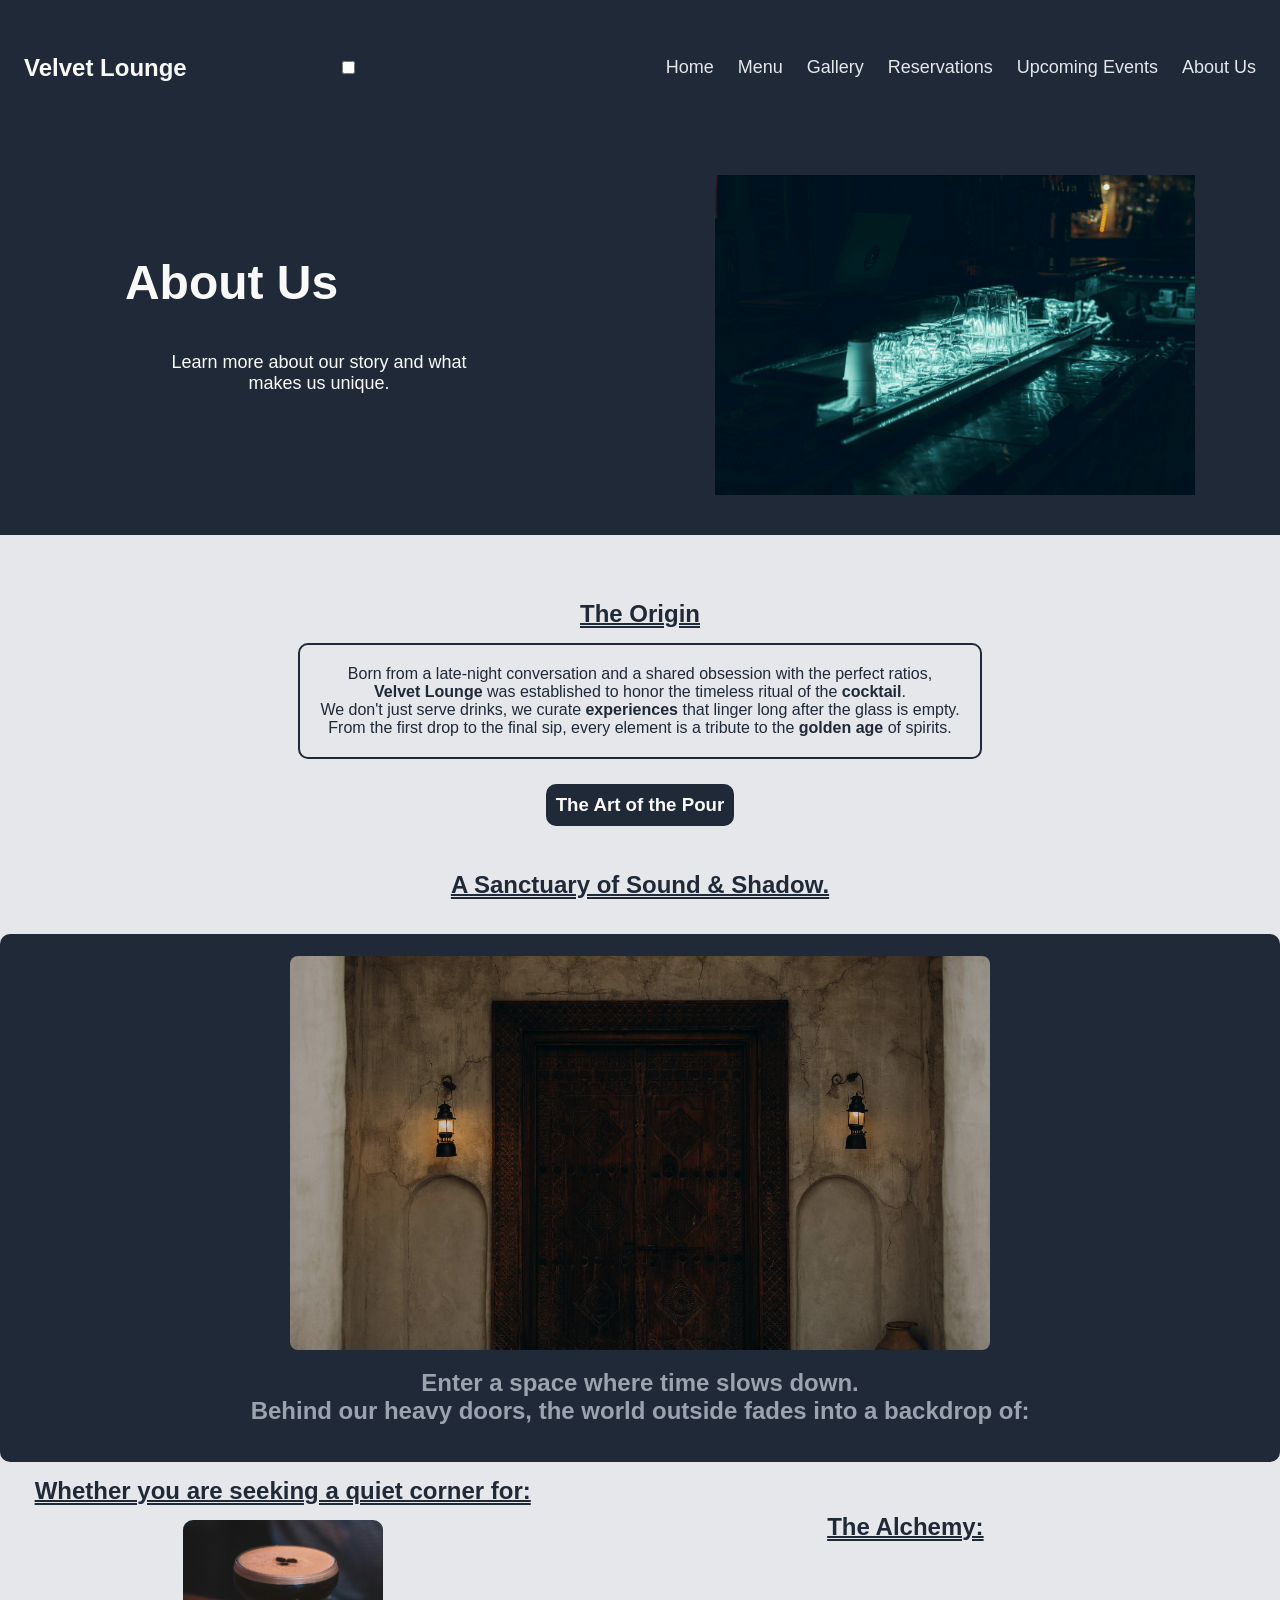
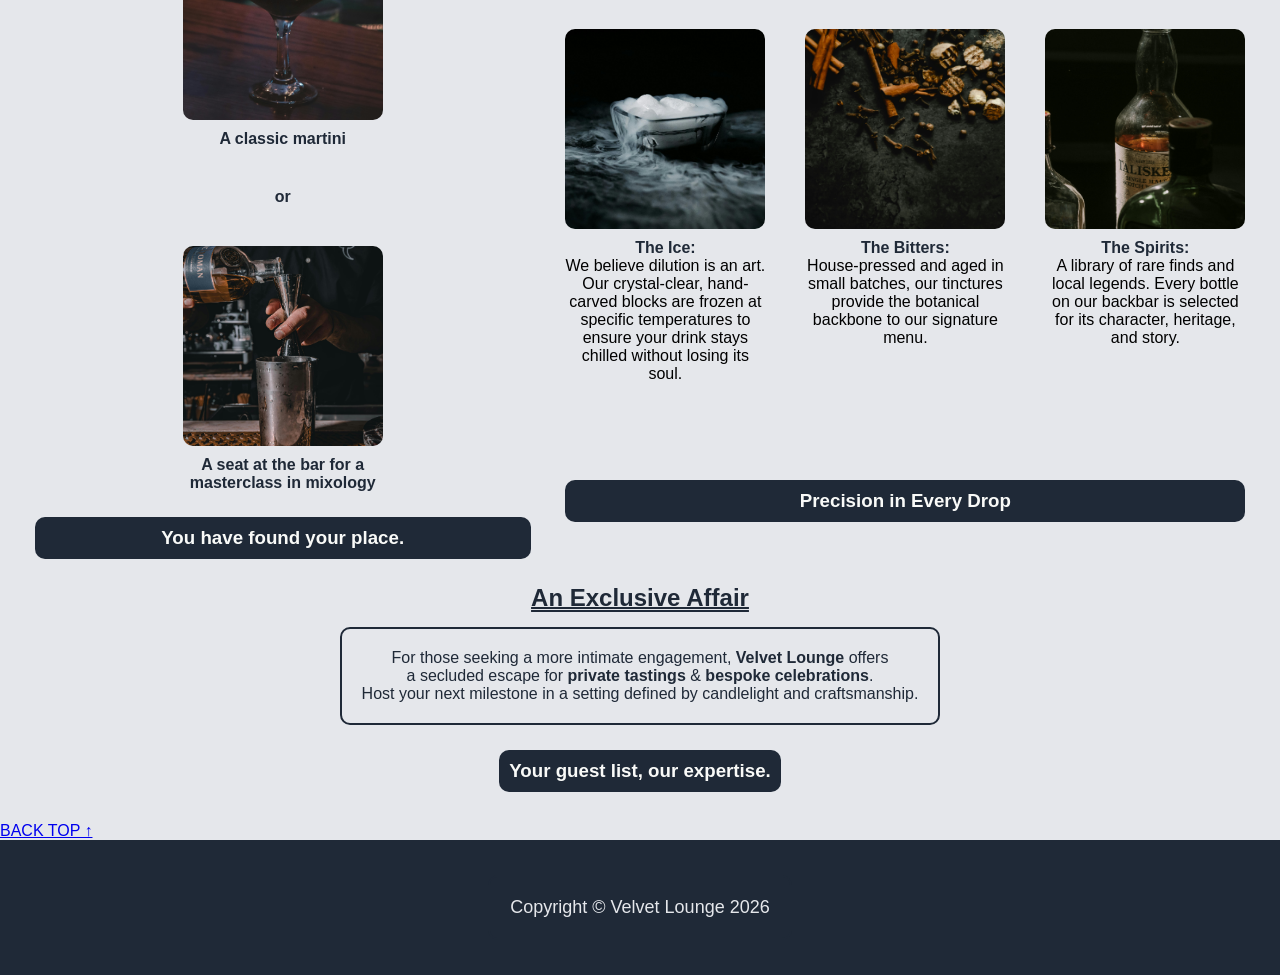
==== commit 8ec15878: "refreshedcontact & about pages code" ====
--- a/about_page.html
+++ b/about_page.html
@@ -9,10 +9,17 @@
     <link rel="stylesheet" href="./css/style.css">
 </head>
 
-<body>
-
-    <header class="header" id="top">
-        <h2 class="header__logo">Velvet Lounge Bar</h2>
+<body id="top"> 
+    
+    <header class="header">
+        <h2 class="header__logo">Velvet Lounge</h2>
+        
+        <input type="checkbox" id="menu-toggle" class="menu-checkbox">
+        <label for="menu-toggle" class="hamburger">
+            <span class="hamburger__line"></span>
+            <span class="hamburger__line"></span>
+            <span class="hamburger__line"></span>
+        </label>
 
         <nav class="nav">
             <ul class="nav__list">
--- a/css/about.css
+++ b/css/about.css
@@ -252,22 +252,9 @@
   font-size: 18px;
 }
 
-.back-to-top {
-  position: fixed;
-  bottom: 30px;
-  right: 30px;
-  z-index: 1000;
-
-  background-color: #1f2937;
-  color: #f9faf8;
-  padding: 12px;
-  border: none;
-  border-radius: 50%;
-  cursor: pointer;
-}
-
 @media (max-width: 768px) {
   .hero {
+    display: flex;
     flex-direction: column;
     text-align: center;
   }
--- a/css/style.css
+++ b/css/style.css
@@ -46,6 +46,8 @@
     justify-content: space-between;
     padding: 0 1.5rem 0 1.5rem;
     align-items: center;
+    position: sticky;
+    top: 0;
 }
 
 .header__logo {
